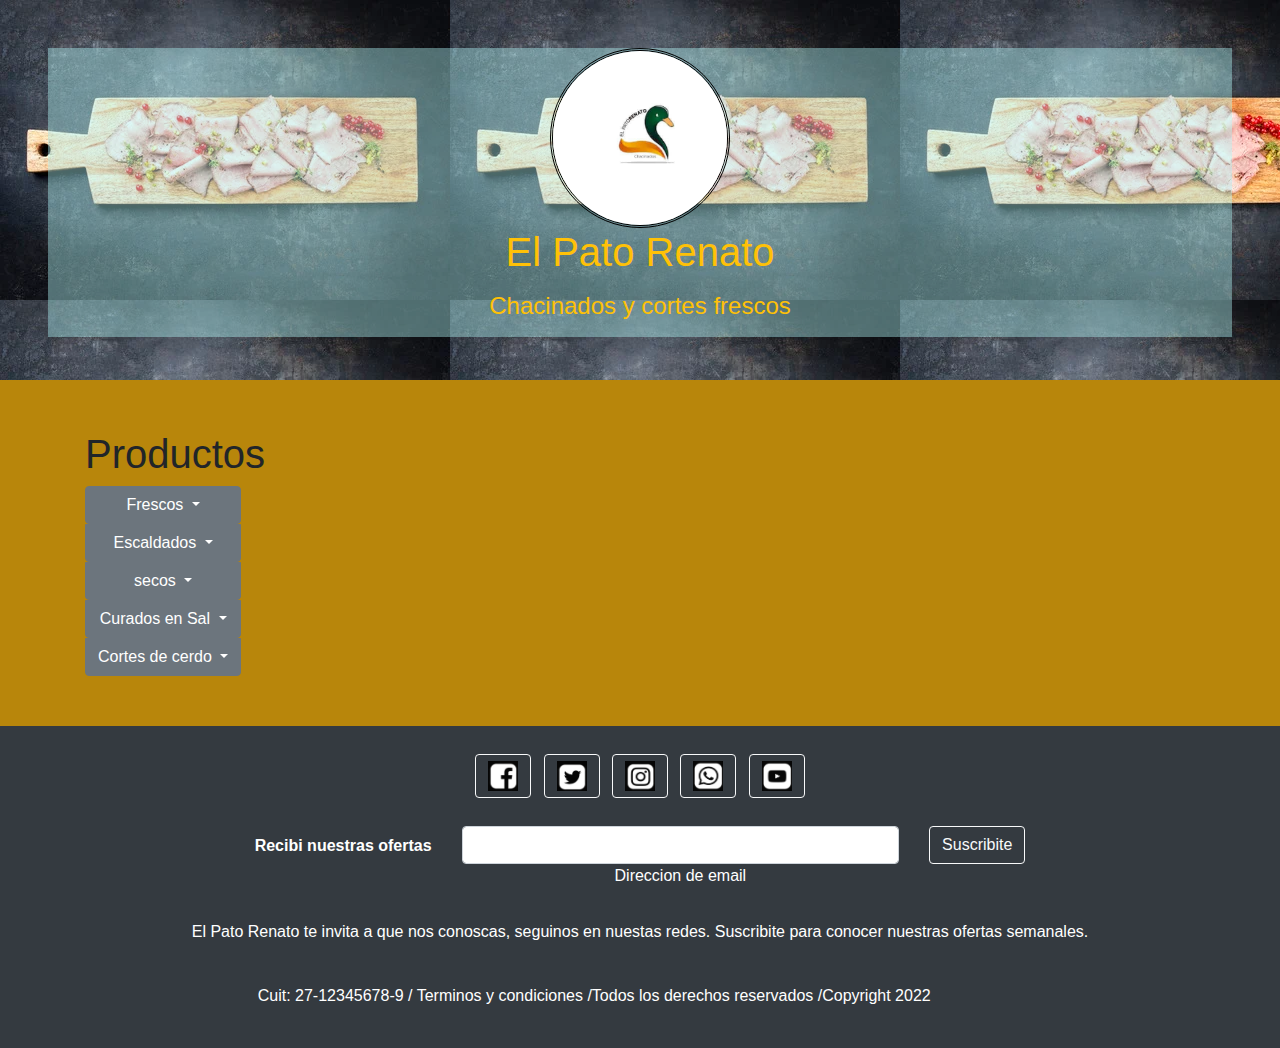
==== Productos.html @ 5871ab59 "paginasbootstrap" ====
<!DOCTYPE html>
<html lang="en">
<head>
    <meta charset="UTF-8">
    <meta http-equiv="X-UA-Compatible" content="IE=edge">
    <meta name="viewport" content="width=device-width, initial-scale=1, shrink-to-fit=no">
    <title>Bootstrap con archivos locales</title>
    <link rel="stylesheet" href="https://cdn.jsdelivr.net/npm/bootstrap@4.0.0/dist/css/bootstrap.min.css" integrity="sha384-Gn5384xqQ1aoWXA+058RXPxPg6fy4IWvTNh0E263XmFcJlSAwiGgFAW/dAiS6JXm" crossorigin="anonymous">
    <link rel="stylesheet" href="./css/main.css">

</head>
<body style="background-color: darkgoldenrod;">

    <header>
        <!-- Background image -->
        <div
          class="p-5 text-center bg-image"
          style="
            background-image: url('img/imagenpr1');
            width: 100%;
            height: 380px;">

          <div class="mask" style="background-color: rgba(174, 243, 243, 0.425);">
            <div class="d-flex justify-content-center align-items-center h-100">
              <div class="text-warning">
                <a href="Index.html">
                    <img class="LogoBorde" src="img/Logo pato.jpeg">
                </a>
                <h1 class="mb-3">El Pato Renato</h1>
                <h4 class="mb-3">Chacinados y cortes frescos</h4>
               
                
              </div>
            </div>
          </div>
        </div>
        <!-- Background image -->        
      </header>

    <div class="container">

        <div class="espacio"></div>
        <h1>Productos</h1>
        

        <div class="btn-group-vertical" role="group">
          <button id="btnGroupDrop1" type="button" class="btn btn-secondary dropdown-toggle" data-toggle="dropdown" aria-haspopup="true" aria-expanded="false">
            Frescos
          </button>
          <div class="dropdown-menu" aria-labelledby="btnGroupDrop1">
            <a class="dropdown-item" href="#">Chorizos parrilleros link</a>
            <a class="dropdown-item" href="#">Salchicas parrilleras link</a>
          </div>

          <button id="btnGroupDrop1" type="button" class="btn btn-secondary dropdown-toggle" data-toggle="dropdown" aria-haspopup="true" aria-expanded="false">
            Escaldados
          </button>
          <div class="dropdown-menu" aria-labelledby="btnGroupDrop1">
            <a class="dropdown-item" href="#">Morcilla Criolla link</a>
            <a class="dropdown-item" href="#">Morcilla dulce link</a>
            <a class="dropdown-item" href="#">Queso de cerdo link</a>
            <a class="dropdown-item" href="#">Mortadela link</a>
            <a class="dropdown-item" href="#">Lomo cocido link</a>
            <a class="dropdown-item" href="#">Jamon Cocido link</a>
          </div>

          <button id="btnGroupDrop1" type="button" class="btn btn-secondary dropdown-toggle" data-toggle="dropdown" aria-haspopup="true" aria-expanded="false">
            secos
          </button>
          <div class="dropdown-menu" aria-labelledby="btnGroupDrop1">
            <a class="dropdown-item" href="#">Pecheritas link</a>
            <a class="dropdown-item" href="#">Longanizas link</a>
            <a class="dropdown-item" href="#">Salame link</a>
            <a class="dropdown-item" href="#">Sobresada en tripa link</a>
            <a class="dropdown-item" href="#">Sobresada en frascos link</a>
            <a class="dropdown-item" href="#">Cantimpalo link</a>
            <a class="dropdown-item" href="#">Salama de Milan link</a>
          </div>

          <button id="btnGroupDrop1" type="button" class="btn btn-secondary dropdown-toggle" data-toggle="dropdown" aria-haspopup="true" aria-expanded="false">
            Curados en Sal
          </button>
          <div class="dropdown-menu" aria-labelledby="btnGroupDrop1">
            <a class="dropdown-item" href="#">Seleccionar</a>

          </div>

          <button id="btnGroupDrop1" type="button" class="btn btn-secondary dropdown-toggle" data-toggle="dropdown" aria-haspopup="true" aria-expanded="false">
            Cortes de cerdo
          </button>
          <div class="dropdown-menu" aria-labelledby="btnGroupDrop1">
            <a class="dropdown-item" href="#">Seleccionar</a>

          </div> 
         
                    
        </div>
        <div class="espacio"></div>

    </div>

  
      
      
    <!-- Footer -->
   
    <footer class="bg-dark text-center text-white">
      <!-- Grid container -->
      <div class="container p-4">
        <!-- Section: Social media -->
        <section class="mb-4">
          <!-- Facebook -->
          <a class="btn btn-outline-light btn-floating m-1" href="#!" role="button"
            >
            <i class="fab fa-facebook-f"></i>
            <img class="imgtamaño" src="./img/Facebook.png" alt="">
          </a>
    
          <!-- Twitter -->
          <a class="btn btn-outline-light btn-floating m-1" href="#!" role="button">
            <i class="fab fa-twitter"></i>
            <img class="imgtamaño" src="./img/Twitter.png" alt="">
          </a>
    
          <!-- Instagram -->
          <a class="btn btn-outline-light btn-floating m-1" href="#!" role="button">
            <i class="fab fa-instagram"></i>
            <img class="imgtamaño" src="./img/Instagram.png" alt="">
          </a>
    
          <!-- whatsapp -->
          <a class="btn btn-outline-light btn-floating m-1" href="#!" role="button">
            <i class="fab fa-linkedin-in"></i>
            <img class="imgtamaño" src="./img/whatsapp.png" alt="">
          
          </a>
    
          <!-- yuotuber -->
          <a class="btn btn-outline-light btn-floating m-1" href="#!" role="button">
            <i class="fab fa-github"></i>
            <img class="imgtamaño" src="./img/youtuber.png" alt="">
          </a>
        </section>
        <!-- Section: Social media -->
    
        <!-- Section: Form -->
        <section class="">
          <form action="">
            <!--Grid row-->
            <div class="row d-flex justify-content-center">
              <!--Grid column-->
              <div class="col-auto">
                <p class="pt-2">
                  <strong>Recibi nuestras ofertas</strong>
                </p>
              </div>
              <!--Grid column-->
    
              <!--Grid column-->
              <div class="col-md-5 col-12">
                <!-- Email input -->
                <div class="form-outline form-white mb-4">
                  <input type="email" id="form5Example21" class="form-control" />
                  <label class="form-label" for="form5Example21">Direccion de email</label>
                </div>
              </div>
              <!--Grid column-->
    
              <!--Grid column-->
              <div class="col-auto">
                <!-- Submit button -->
                <button type="submit" class="btn btn-outline-light mb-4">
                  Suscribite
                </button>
              </div>
              <!--Grid column-->
            </div>
            <!--Grid row-->
          </form>
        </section>
        <!-- Section: Form -->
    
        <!-- Section: Text -->
        <section class="mb-4">
          <p>
            El Pato Renato te invita a que nos conoscas, seguinos en nuestas redes. Suscribite para conocer nuestras ofertas semanales. 
          </p>
        </section>
        <!-- Section: Text -->
    
       
    
        <!-- Copyright -->
        <div class="text-center p-3">
          Cuit: 27-12345678-9 / Terminos y condiciones /Todos los derechos reservados /Copyright 2022
          <a class="text-dark" href="https://mariatiano.com/">M.tiano.com</a>
        </div>
        <!-- Copyright -->
    </footer>
    <!-- Footer -->
  
    

      <script src="https://code.jquery.com/jquery-3.2.1.slim.min.js" integrity="sha384-KJ3o2DKtIkvYIK3UENzmM7KCkRr/rE9/Qpg6aAZGJwFDMVNA/GpGFF93hXpG5KkN" crossorigin="anonymous"></script>
      <script src="https://cdn.jsdelivr.net/npm/popper.js@1.12.9/dist/umd/popper.min.js" integrity="sha384-ApNbgh9B+Y1QKtv3Rn7W3mgPxhU9K/ScQsAP7hUibX39j7fakFPskvXusvfa0b4Q" crossorigin="anonymous"></script>
      <script src="https://cdn.jsdelivr.net/npm/bootstrap@4.0.0/dist/js/bootstrap.min.js" integrity="sha384-JZR6Spejh4U02d8jOt6vLEHfe/JQGiRRSQQxSfFWpi1MquVdAyjUar5+76PVCmYl" crossorigin="anonymous"></script>
           
</body>
</html>
---- css/main.css ----
.LogoBorde {
    width: 70%;
    max-width: 180px;
    height: auto;
    border-width: 3px;
    border-color: black;
    border-radius: 100px;
    border-style: double;
}




.color {

    background-color:dimgrey;

}

.color1 {

    background:rgb(225, 207, 8)

}

.imgtamaño {
    width: 30px;
    height: 30px;
}

.espacio {
    width: 100%;
    height: 50px;

}

.card-img-top{
    width: 100%;
    height: 150px;
    justify-items: center;
    border-radius: 5px;

}

.cuadro {
    width: 50%;
    height: 90%;
    align-content: flex-end;
    background-color: beige;
    background-position: center;
}
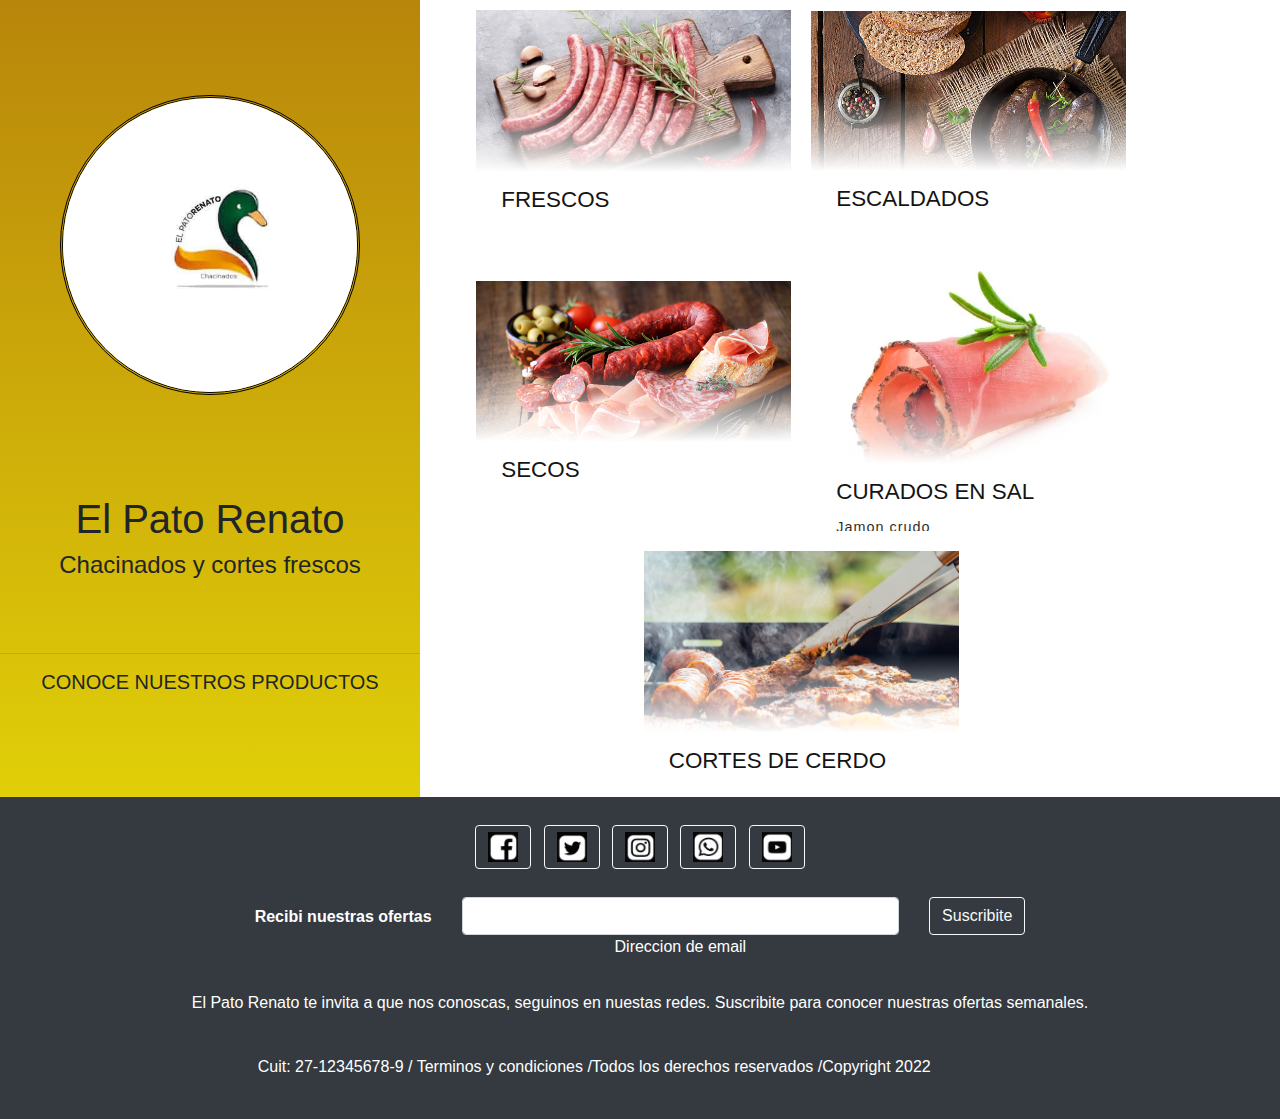
==== commit 524e7310: "pagina-producto" ====
--- a/Productos.html
+++ b/Productos.html
@@ -9,96 +9,89 @@
     <link rel="stylesheet" href="./css/main.css">
 
 </head>
-<body style="background-color: darkgoldenrod;">
+<body>
 
     <header>
         <!-- Background image -->
-        <div
-          class="p-5 text-center bg-image"
-          style="
-            background-image: url('img/imagenpr1');
-            width: 100%;
-            height: 380px;">
-
-          <div class="mask" style="background-color: rgba(174, 243, 243, 0.425);">
-            <div class="d-flex justify-content-center align-items-center h-100">
-              <div class="text-warning">
-                <a href="Index.html">
-                    <img class="LogoBorde" src="img/Logo pato.jpeg">
-                </a>
-                <h1 class="mb-3">El Pato Renato</h1>
-                <h4 class="mb-3">Chacinados y cortes frescos</h4>
-               
+        
+        <div class="grid">
+
+
+            <div class="portada">
                 
-              </div>
+                <div>
+                    <!--
+                    <a href=""><img class="portadag" src="img/imagenpr1" alt="Portagag" ></a>
+                        -->
+                   
+                    <a href="Index.html"><img class="LogoBorde2" src="img/Logo pato.jpeg" alt="LogoBorde"></a>
+                    <div class="espacio"></div>
+                    <div class="espacio"></div>
+                    <h1 class="tex-item">El Pato Renato</h1>
+                    <h4 class="tex-item">Chacinados y cortes frescos</h4>
+                    <div class="espacio"></div>
+                    <hr>
+                    <h5>CONOCE NUESTROS PRODUCTOS</h5>
+                
+                </div>    
             </div>
-          </div>
-        </div>
+
+         
+      
+            <div class="hover-items">
+
+            <figure class="imgprod">
+                <img src="img/Salchichaparri.webp" alt="sample45" />
+                <figcaption>
+                  <h3>FRESCOS</h3>
+                  <p>Chorizos parrilleros - Salchicas parrilleras</p>
+                </figcaption>
+                <a href="#"></a>
+            </figure>
+        
+            <figure class="imgprod"><img src="img/Morcilla.jpg" alt="sample77" />
+                <figcaption>
+                  <h3>ESCALDADOS</h3>
+                  <p>Morcilla-Queso de cerdo-Mortadela-Lomo cocido-Jamon cocido -</p>
+                </figcaption>
+                <a href="#"></a>
+            </figure>
+        
+            <figure class="imgprod"><img src="img/Picada.jpg" alt="sample99" />
+                <figcaption>
+                  <h3>SECOS</h3>
+                  <p>Pecheritas-Longanizas-Salama-Sobresada-Cantimpalo</p>
+                </figcaption>
+                <a href="#"></a>
+            </figure>
+
+            <figure class="imgprod"><img src="img/imagenpr4" alt="sample99" />
+                <figcaption>
+                  <h3>CURADOS EN SAL</h3>
+                  <p>Jamon crudo</p>
+                </figcaption>
+                <a href="#"></a>
+            </figure>
+
+            <figure class="imgprod"><img src="img/Parilla.jpg" alt="sample99" />
+                <figcaption>
+                  <h3>CORTES DE CERDO</h3>
+                  <p>Chuletas-matambre-costillas</p>
+                </figcaption>
+                <a href="#"></a>
+            </figure>
+
+            </div>
+
+
+
+        </div>             
+              
+      
         <!-- Background image -->        
       </header>
 
-    <div class="container">
-
-        <div class="espacio"></div>
-        <h1>Productos</h1>
-        
-
-        <div class="btn-group-vertical" role="group">
-          <button id="btnGroupDrop1" type="button" class="btn btn-secondary dropdown-toggle" data-toggle="dropdown" aria-haspopup="true" aria-expanded="false">
-            Frescos
-          </button>
-          <div class="dropdown-menu" aria-labelledby="btnGroupDrop1">
-            <a class="dropdown-item" href="#">Chorizos parrilleros link</a>
-            <a class="dropdown-item" href="#">Salchicas parrilleras link</a>
-          </div>
-
-          <button id="btnGroupDrop1" type="button" class="btn btn-secondary dropdown-toggle" data-toggle="dropdown" aria-haspopup="true" aria-expanded="false">
-            Escaldados
-          </button>
-          <div class="dropdown-menu" aria-labelledby="btnGroupDrop1">
-            <a class="dropdown-item" href="#">Morcilla Criolla link</a>
-            <a class="dropdown-item" href="#">Morcilla dulce link</a>
-            <a class="dropdown-item" href="#">Queso de cerdo link</a>
-            <a class="dropdown-item" href="#">Mortadela link</a>
-            <a class="dropdown-item" href="#">Lomo cocido link</a>
-            <a class="dropdown-item" href="#">Jamon Cocido link</a>
-          </div>
-
-          <button id="btnGroupDrop1" type="button" class="btn btn-secondary dropdown-toggle" data-toggle="dropdown" aria-haspopup="true" aria-expanded="false">
-            secos
-          </button>
-          <div class="dropdown-menu" aria-labelledby="btnGroupDrop1">
-            <a class="dropdown-item" href="#">Pecheritas link</a>
-            <a class="dropdown-item" href="#">Longanizas link</a>
-            <a class="dropdown-item" href="#">Salame link</a>
-            <a class="dropdown-item" href="#">Sobresada en tripa link</a>
-            <a class="dropdown-item" href="#">Sobresada en frascos link</a>
-            <a class="dropdown-item" href="#">Cantimpalo link</a>
-            <a class="dropdown-item" href="#">Salama de Milan link</a>
-          </div>
-
-          <button id="btnGroupDrop1" type="button" class="btn btn-secondary dropdown-toggle" data-toggle="dropdown" aria-haspopup="true" aria-expanded="false">
-            Curados en Sal
-          </button>
-          <div class="dropdown-menu" aria-labelledby="btnGroupDrop1">
-            <a class="dropdown-item" href="#">Seleccionar</a>
-
-          </div>
-
-          <button id="btnGroupDrop1" type="button" class="btn btn-secondary dropdown-toggle" data-toggle="dropdown" aria-haspopup="true" aria-expanded="false">
-            Cortes de cerdo
-          </button>
-          <div class="dropdown-menu" aria-labelledby="btnGroupDrop1">
-            <a class="dropdown-item" href="#">Seleccionar</a>
-
-          </div> 
-         
-                    
-        </div>
-        <div class="espacio"></div>
-
-    </div>
-
+    
   
       
       
--- a/css/main.css
+++ b/css/main.css
@@ -49,3 +49,132 @@
     background-color: beige;
     background-position: center;
 }
+
+/*productos*/
+
+.grid {
+    display: grid;
+    grid-template-columns: repeat(12, 1fr);
+    width: 100%;
+    min-height: 400px;
+    height: 100%;
+    max-height: 1200px;
+    margin: auto;
+    gap: 10px;
+    overflow:hidden;
+    align-items: center;
+
+} 
+
+
+.portada{
+    width: 100%;
+    height: 100%;
+    grid-column: 1/5;
+    background-image: linear-gradient(darkgoldenrod,rgb(225, 207, 8));
+    display: flex;
+    flex-direction: column;
+    justify-content: space-evenly;
+    text-align: center;
+}
+
+.LogoBorde2 {
+    width: 100%;
+    max-width: 300px;
+    height: auto;
+    border-width: 3px;
+    border-color: black;
+    border-radius: 100%;
+    border-style: double;
+}
+
+
+
+
+/*productos*/
+
+.hover-items{
+
+    grid-column:5/12;
+    display: flex;
+    width: 100%;
+    height: 100%;
+    flex-wrap: wrap;
+    justify-content: center;
+    align-items: center;
+}
+
+
+
+@import url(https://fonts.googleapis.com/css?family=Oswald);
+@import url(https://fonts.googleapis.com/css?family=Quattrocento);
+.imgprod {
+  font-family: 'Quattrocento', Arial, sans-serif;
+  position: relative;
+  overflow: hidden;
+  margin: 10px;
+  min-width: 230px;
+  max-width: 315px;
+  width: 100%;
+  color: #141414;
+  text-align: left;
+  line-height: 1.4em;
+  font-size: 16px;
+}
+.imgprod * {
+  -webkit-box-sizing: border-box;
+  box-sizing: border-box;
+  -webkit-transition: all 0.35s ease;
+  transition: all 0.35s ease;
+}
+.imgprod img { 
+  max-width: 100%;
+  vertical-align: top;
+}
+.imgprod figcaption {
+  position: absolute;
+  top: calc(77%);
+  width: 100%;
+  background-color: #ffffff;
+  padding: 15px 25px 65px;
+}
+.imgprod figcaption:before {
+  position: absolute;
+  content: '';
+  z-index: 2;
+  bottom: 100%;
+  left: 0;
+  width: 100%;
+  height: 80px;
+  background-image: -webkit-linear-gradient(top, transparent 0%, #030200 100%);
+  background-image: linear-gradient(to bottom, transparent 0%, #ffffff 100%);
+}
+.imgprod h3,
+.imgprod p {
+  margin: 0 0 10px;
+}
+.imgprod h3 {
+  font-weight: 300;
+  font-size: 1.4em;
+  line-height: 1.2em;
+  font-family: 'Oswald', Arial, sans-serif;
+  text-transform: uppercase;
+}
+.imgprod p {
+  font-size: 0.9em;
+  letter-spacing: 1px;
+  opacity: 0.9;
+}
+.imgprod a {
+  position: absolute;
+  top: 0;
+  bottom: 0;
+  left: 0;
+  right: 0;
+  z-index: 2;
+}
+.imgprod:hover figcaption,
+.imgprod.hover figcaption {
+  top: 80px;
+}
+
